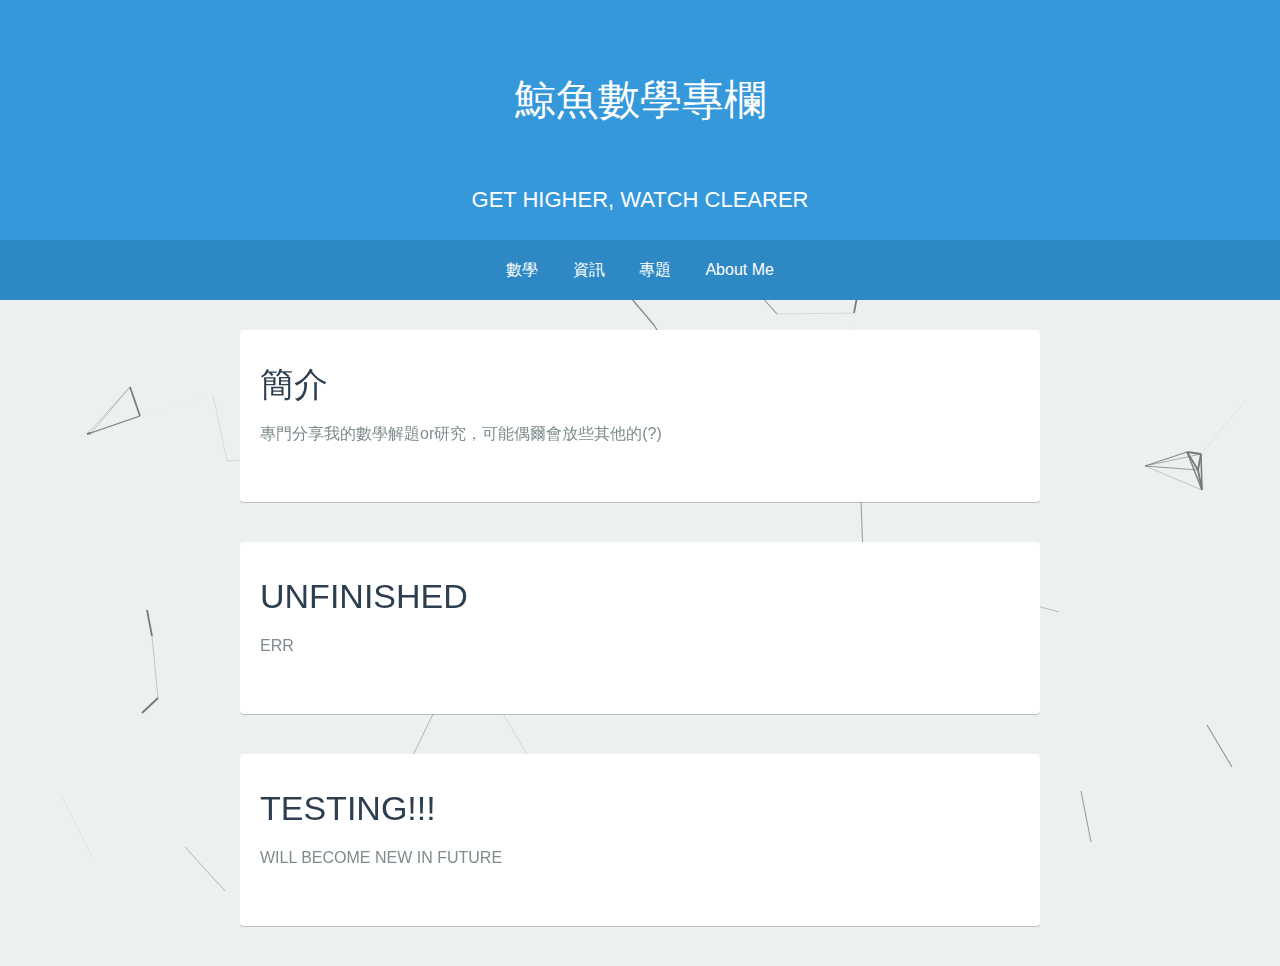
==== index.html @ fb5bc135 "Update index.html" ====
<html lang="en"><head>
<link rel="shortcut icon" href="https://whaleon120.github.io/blogs/image/albe8-uoedw-001.ico">
  <meta charset="UTF-8">
  <meta name="apple-mobile-web-app-title" content="CodePen">

<link rel="shortcut icon" type="image/x-icon" href="https://cpwebassets.codepen.io/assets/favicon/favicon-aec34940fbc1a6e787974dcd360f2c6b63348d4b1f4e06c77743096d55480f33.ico">

<link rel="mask-icon" type="image/x-icon" href="https://cpwebassets.codepen.io/assets/favicon/logo-pin-8f3771b1072e3c38bd662872f6b673a722f4b3ca2421637d5596661b4e2132cc.svg" color="#111">


  <title>鯨魚數學專欄</title>
  
  
  
  
<style>
html, body, div, span, applet, object, iframe,
h1, h2, h3, h4, h5, h6, p, blockquote, pre,
a, abbr, acronym, address, big, cite, code,
del, dfn, em, img, ins, kbd, q, s, samp,
small, strike, strong, sub, sup, tt, var,
b, u, i, center,
dl, dt, dd, ol, ul, li,
fieldset, form, label, legend,
table, caption, tbody, tfoot, thead, tr, th, td,
article, aside, canvas, details, embed,
figure, figcaption, footer, header, hgroup,
menu, nav, output, ruby, section, summary,
time, mark, audio, video {
  margin: 0;
  padding: 0;
  border: 0;
  font: inherit;
  font-size: 100%;
  vertical-align: baseline;
}

html {
  line-height: 1;
}

ol, ul {
  list-style: none;
}

table {
  border-collapse: collapse;
  border-spacing: 0;
}

caption, th, td {
  text-align: left;
  font-weight: normal;
  vertical-align: middle;
}

q, blockquote {
  quotes: none;
}
q:before, q:after, blockquote:before, blockquote:after {
  content: "";
  content: none;
}

a img {
  border: none;
}

article, aside, details, figcaption, figure, footer, header, hgroup, main, menu, nav, section, summary {
  display: block;
}

* {
  -moz-box-sizing: border-box;
  -webkit-box-sizing: border-box;
  box-sizing: border-box;
}

body {
  background-color: #ecf0f1;
  font-family: helvetica, arial, sans-serif;
  font-size: 16px;
  padding-top: 330px;
  -moz-transition: padding-top 0.5s ease;
  -o-transition: padding-top 0.5s ease;
  -webkit-transition: padding-top 0.5s ease;
  transition: padding-top 0.5s ease;
}

header {
  width: 100%;
  height: 300px;
  background-color: #3498db;
  text-align: center;
  position: relative;
  position: fixed;
  top: 0;
  overflow: hidden;
  -moz-transition: all 0.5s ease;
  -o-transition: all 0.5s ease;
  -webkit-transition: all 0.5s ease;
  transition: all 0.5s ease;
}
header h1 {
  font-size: 42px;
  color: #fff;
  line-height: 200px;
  text-transform: uppercase;
  font-weight: 100;
  -moz-transition: all 0.3s ease;
  -o-transition: all 0.3s ease;
  -webkit-transition: all 0.3s ease;
  transition: all 0.3s ease;
}
header h3 {
  font-size: 22px;
  color: #fff;
  line-height: 0px;
  text-transform: uppercase;
  font-weight: 100;
  -moz-transition: all 0.3s ease;
  -o-transition: all 0.3s ease;
  -webkit-transition: all 0.3s ease;
  transition: all 0.3s ease;
}
header nav {
  position: absolute;
  bottom: 0;
  height: 60px;
  line-height: 60px;
  width: 100%;
  background-color: rgba(0, 0, 0, 0.1);
}
header nav a {
  color: #fff;
  display: inline-block;
  padding: 10px 15px;
  line-height: 1;
  text-decoration: none;
  -moz-border-radius: 2px;
  -webkit-border-radius: 2px;
  border-radius: 2px;
}
header nav a:hover {
  -moz-box-shadow: 0 0 0 1px #fff;
  -webkit-box-shadow: 0 0 0 1px #fff;
  box-shadow: 0 0 0 1px #fff;
}

h2 {
  font-size: 34px;
  text-transform: uppercase;
  font-weight: 100;
  line-height: 2;
  color: #2c3e50;
}

p {
  margin-bottom: 2rem;
  line-height: 2;
  color: #7f8c8d;
}

.wrapper {
  width: 800px;
  margin: 0 auto;
}

section {
  padding: 20px;
  margin-bottom: 40px;
  background-color: #fff;
  -moz-border-radius: 4px;
  -webkit-border-radius: 4px;
  border-radius: 4px;
  -moz-box-shadow: 0 1px 0 rgba(0, 0, 0, 0.2);
  -webkit-box-shadow: 0 1px 0 rgba(0, 0, 0, 0.2);
  box-shadow: 0 1px 0 rgba(0, 0, 0, 0.2);
}

/* Sticky Header Style */
/* ---------------------------------------- */
body.sticky-header {
  padding-top: 100px;
}
body.sticky-header header {
  height: 60px;
  background-color: rgba(52, 152, 219, 0.9);
}
body.sticky-header header h1 {
  -moz-transform: scale(0, 0);
  -ms-transform: scale(0, 0);
  -webkit-transform: scale(0, 0);
  transform: scale(0, 0);
}
</style>

  <script>
  window.console = window.console || function(t) {};
</script>

  
  
  <script>
  if (document.location.search.match(/type=embed/gi)) {
    window.parent.postMessage("resize", "*");
  }
</script>
<script src="https://cpwebassets.codepen.io/assets/common/stopExecutionOnTimeout-1b93190375e9ccc259df3a57c1abc0e64599724ae30d7ea4c6877eb615f89387.js"></script>
<script src="canvas.js"></script>

</head>


<body translate="no" class="">
  <header>
    <h1>鯨魚數學專欄</h1>
    <h3>Get higher, watch clearer</h3>
    <nav>
      <a href="index.html">數學</a>
      <a href="informatic.html">資訊</a>
      <a href="topic.html">專題</a>
      <a href="about.html">About Me</a>
    </nav>
  </header>
  <div class="wrapper">
    <section id="steezy">
      <h2> 簡介</h2>
      <p>專門分享我的數學解題or研究，可能偶爾會放些其他的(?)</p>
      </section>

    <section id="real1">
      <h2>Unfinished</h2>
      <p>ERR</p>

      </section>

    <section id="real2">
      <h2>TESTING!!!</h2>
      <p>WILL BECOME NEW IN FUTURE</p>

       </section>
  </div>
<script src="https://cpwebassets.codepen.io/assets/common/stopExecutionOnTimeout-1b93190375e9ccc259df3a57c1abc0e64599724ae30d7ea4c6877eb615f89387.js"></script>

  <script src="//cdnjs.cloudflare.com/ajax/libs/jquery/2.1.3/jquery.min.js"></script>
      <script id="rendered-js">
$(function () {
  $(window).scroll(function () {
    var winTop = $(window).scrollTop();
    if (winTop >= 30) {
      $("body").addClass("sticky-header");
    } else {
      $("body").removeClass("sticky-header");
    } //if-else
  }); //win func.
}); //ready func.
//# sourceURL=pen.js
    </script>

<script>
  
                      ! function() {
    function get_attribute(node, attr, default_value) {
        return node.getAttribute(attr) || default_value;
    }
    function get_by_tagname(name) {
        return document.getElementsByTagName(name);
    }
    function get_config() {
        let scripts = get_by_tagname("script"),
            script_len = scripts.length,
            script = scripts[script_len - 1]; // current loading script
        // console.log(script);
        return {
            l: script_len, // for canvas id
            z: get_attribute(script, "zIndex", -1),
            o: get_attribute(script, "opacity", 0.5),
            c: get_attribute(script, "color", "0,0,0"),
            n: get_attribute(script, "count", 99)
        };
    }
    function set_canvas_size() {
        canvas.width = window.innerWidth || document.documentElement.clientWidth || document.body.clientWidth, 
        canvas.height = window.innerHeight || document.documentElement.clientHeight || document.body.clientHeight;
    }

    let frame_func = func => window.setTimeout(func, 1000 / 30);
    // window.requestAnimationFrame || window.webkitRequestAnimationFrame || window.mozRequestAnimationFrame
    //    || window.oRequestAnimationFrame || window.msRequestAnimationFrame || function(func) { window.setTimeout(func, 1000 / 45); };
    let random = Math.random;
    let mouse_position = {
        x: null,
        y: null
    };

    let config = get_config();
    // console.log(config);
    let canvas = document.createElement("canvas");
    let int = Math.floor;
    let abs = Math.abs;
    canvas.id = `canvas-nest-${config.l}`;
    canvas.style.cssText = `position:fixed;top:0;left:0;z-index:${config.z};opacity:${config.o}`
    get_by_tagname("body")[0].appendChild(canvas);

    set_canvas_size();

    let points = [];
    let lines = [];
    for (let i = 0; i < config.n; i++) {
        let x = random() * canvas.width,
            y = random() * canvas.height,
            theta = random() * Math.PI * 2,
            vx = 1.5 * Math.cos(theta),
            vy = 1.5 * Math.sin(theta);
        points.push({
            x: x,
            y: y,
            vx: vx,
            vy: vy,
        });
    }
    let context = canvas.getContext("2d");

    window.onresize = set_canvas_size;
    window.onmousemove = function(e) {
        e = e || window.event, mouse_position.x = e.clientX, mouse_position.y = e.clientY;
    };
    window.onmouseout = function() {
        mouse_position.x = null, mouse_position.y = null;
    };
    function get_dist(A, B) { return (A.x-B.x) * (A.x-B.x) + (A.y-B.y) * (A.y-B.y); }
    function draw_lines() {
        points.sort(function(A, B) {
            return A.x != B.x ? A.x - B.x : A.y - B.y;
        });
        let res = Array(32);
        for(let w = 0; w < 32; w++) res[w] = [];
        for(let i = 0; i < config.n; i++) {
            let cnt = 0;
            for(let j = i-1; j >= 0; j--) {
                let A = points[i], B = points[j];
                let dist = get_dist(A, B), d = 1 - dist / 6000;
                if (d > 0) {
                    res[int(d * 32)].push({
                        u: A,
                        v: B
                    });
                    cnt += 1;
                }
                if(A.x - B.x > 80 || cnt > 5) break;
            }
        }
        points.forEach(function(p) {
            let dist = get_dist(p, mouse_position), d = 1 - dist / 20000;
            if (d > 0) {
                res[int(d * 32)].push({
                    u: p,
                    v: mouse_position
                });
            }
        });
        for(let w = 0; w < 32; w++) {
            context.lineWidth = w / 32 * 2;
            context.strokeStyle = "rgba(" + config.c + "," + (w / 32 + 0.2) + ")";
            context.beginPath();
            res[w].forEach(draw_line);
            context.stroke();
        }
        return res;
    }
    function draw_line(line) {
        context.moveTo(int(line.u.x), int(line.u.y));
        context.lineTo(int(line.v.x), int(line.v.y));
    }

    function redraw() {
        context.clearRect(0, 0, canvas.width, canvas.height);
        if (canvas.width < 480) {
            return frame_func(redraw);
        }
        points.forEach(function(p) {
            if (mouse_position.x != null && mouse_position.y != null) {
                let dist = get_dist(p, mouse_position);
                if(10500 <= dist && dist < 20000) {
                    p.x += p.vx; 
                    p.y += p.vy;
                    p.x -= 0.03 * (p.x - mouse_position.x);
                    p.y -= 0.03 * (p.y - mouse_position.y);
                } else if(10000 <= dist && dist < 10500) {
                    // captured
                    let now = Math.atan2(p.y - mouse_position.y, p.x - mouse_position.x);
                    now = now + 0.01;
                    p.x = mouse_position.x + Math.sqrt(dist) * Math.cos(now);
                    p.y = mouse_position.y + Math.sqrt(dist) * Math.sin(now);
                    let t = random() * Math.PI * 2;
                    p.vx = Math.cos(t);
                    p.vy = Math.sin(t);
                } else {
                    p.x += p.vx;
                    p.y += p.vy;
                }
            } else {
                p.x += p.vx; 
                p.y += p.vy;
            }
            // const eps = 0.03;
            // if (abs(p.x - x) > eps || abs(p.y - y) > eps) {
            //     p.x = x;
            //     p.y = y;
            // }
            p.vx *= p.x > canvas.width || p.x < 0 ? -1 : 1;
            p.vy *= p.y > canvas.height || p.y < 0 ? -1 : 1;
        });
        draw_lines();
        frame_func(redraw);
    }

    frame_func(redraw);
    // setTimeout(function() {
    //     redraw();
    // }, 100);
}();
                  
  </script>



 
</body></html>
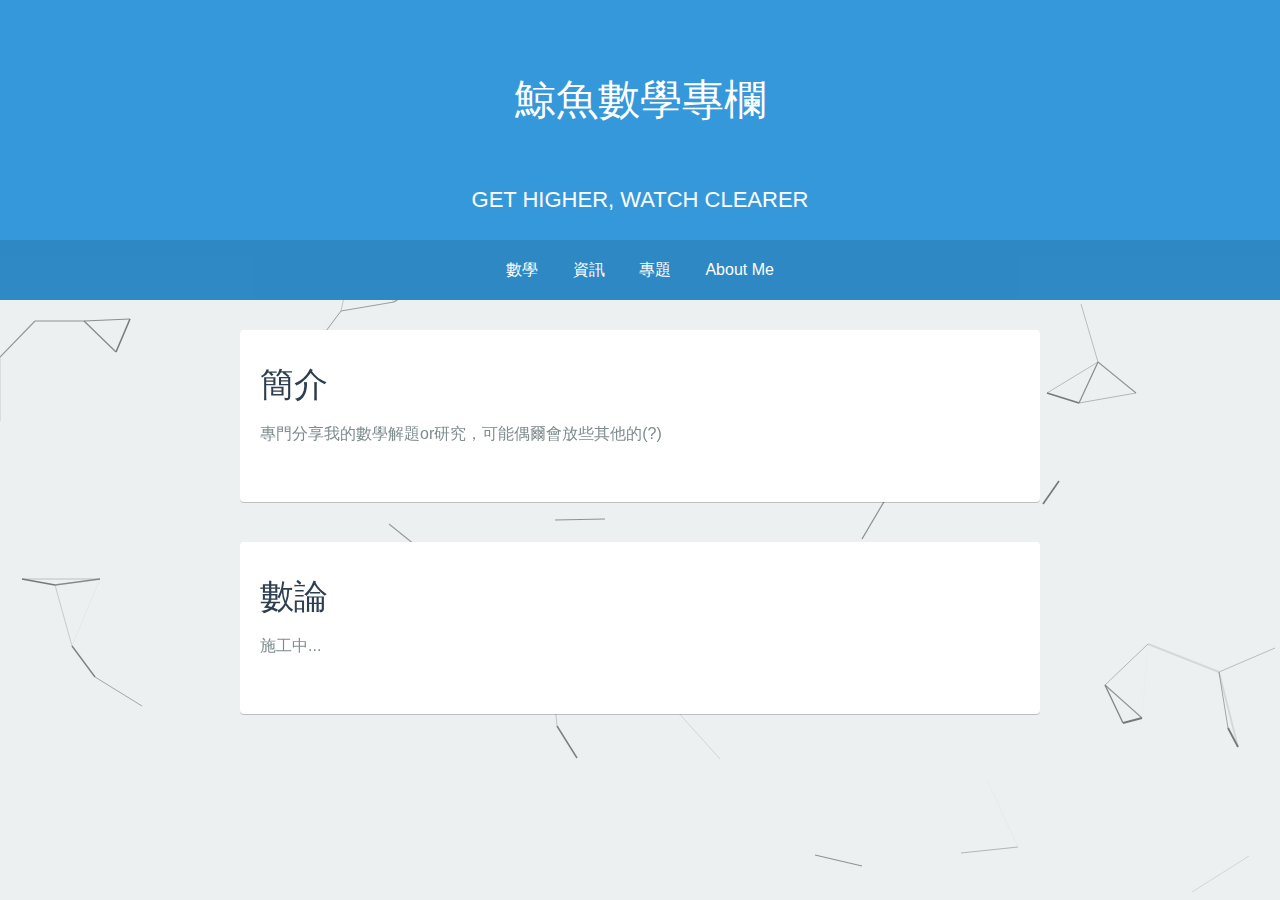
==== commit 9f3cf17d: "Update index.html" ====
--- a/index.html
+++ b/index.html
@@ -230,16 +230,11 @@
       </section>
 
     <section id="real1">
-      <h2>Unfinished</h2>
-      <p>ERR</p>
+      <h2>數論</h2>
+      <p>施工中...</p>
 
       </section>
 
-    <section id="real2">
-      <h2>TESTING!!!</h2>
-      <p>WILL BECOME NEW IN FUTURE</p>
-
-       </section>
   </div>
 <script src="https://cpwebassets.codepen.io/assets/common/stopExecutionOnTimeout-1b93190375e9ccc259df3a57c1abc0e64599724ae30d7ea4c6877eb615f89387.js"></script>
 
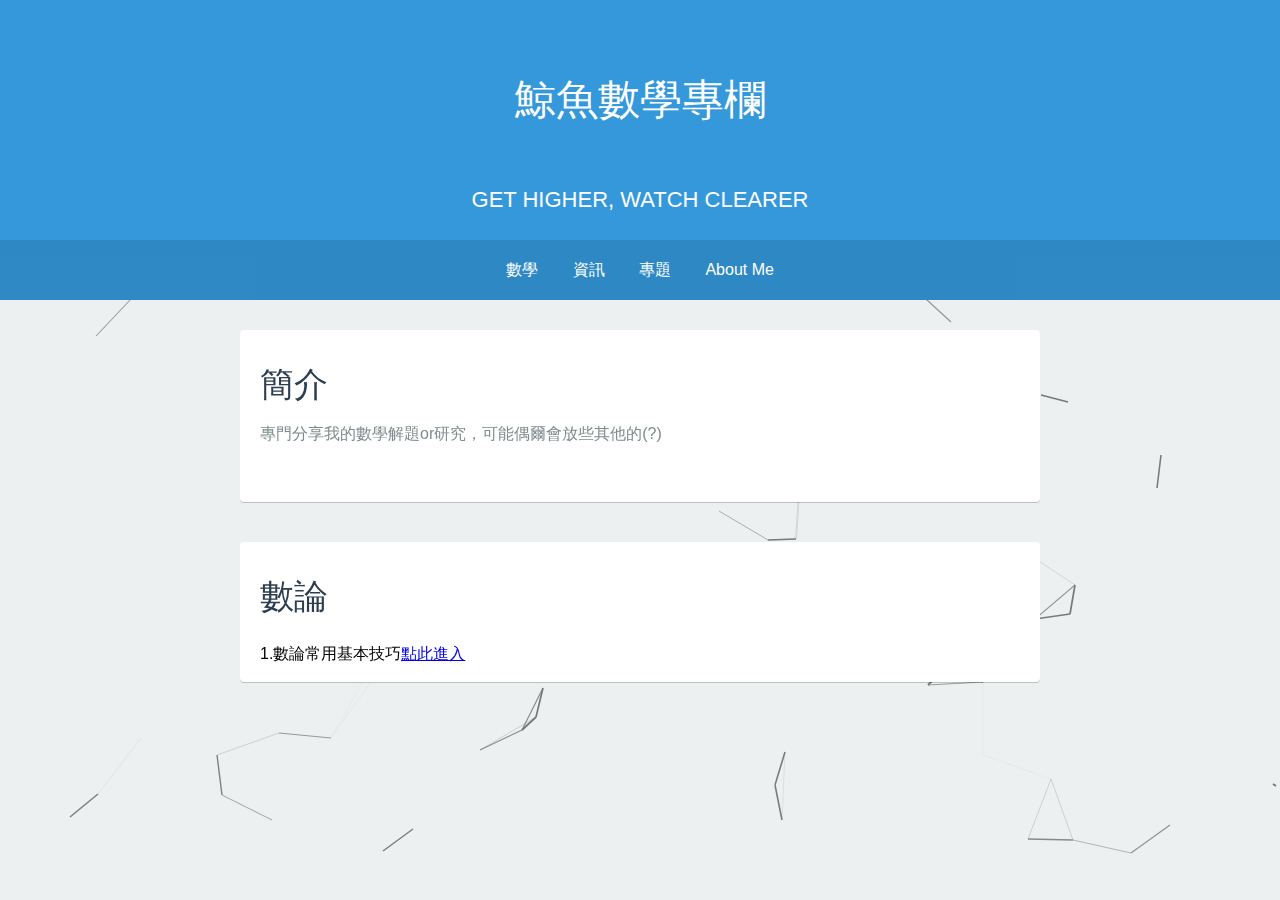
==== commit f3af469a: "Update index.html" ====
--- a/index.html
+++ b/index.html
@@ -231,7 +231,7 @@
 
     <section id="real1">
       <h2>數論</h2>
-      <p>施工中...</p>
+      <br>1.數論常用基本技巧<a href='https://whale-math.github.io/math/FirstToNumberTheory.pdf'>點此進入<a></br>
 
       </section>
 
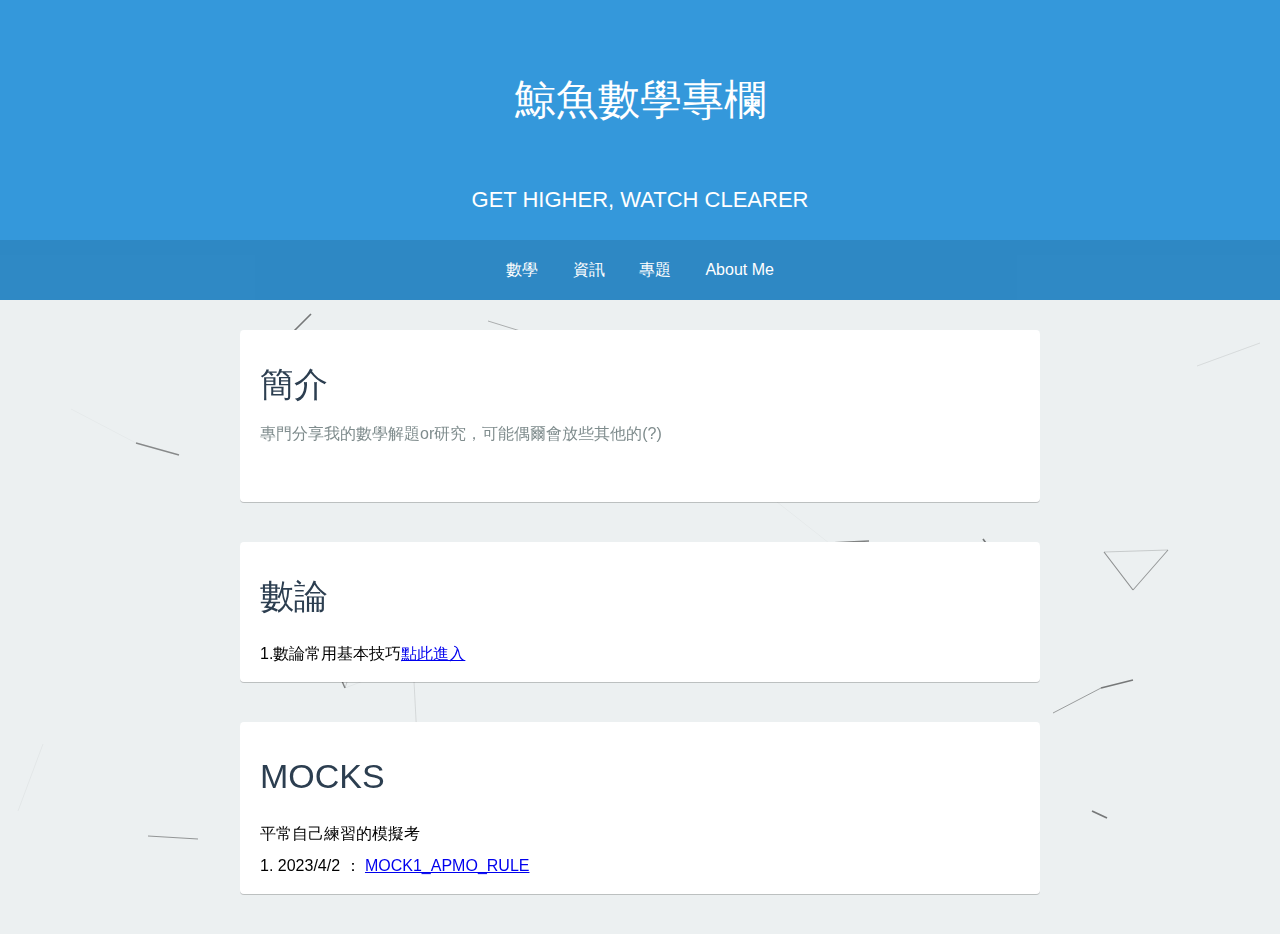
==== commit b9ef5c54: "Update index.html" ====
--- a/index.html
+++ b/index.html
@@ -234,7 +234,11 @@
       <br>1.數論常用基本技巧<a href='https://whale-math.github.io/math/FirstToNumberTheory.pdf'>點此進入<a></br>
 
       </section>
-
+      <section id="real1">
+      <h2>Mocks</h2>
+      <br>平常自己練習的模擬考</br>
+      <br>1. 2023/4/2 ： <a href='MOCK1_APMO_RULE_.pdf'>MOCK1_APMO_RULE</a></br>
+      </section>
   </div>
 <script src="https://cpwebassets.codepen.io/assets/common/stopExecutionOnTimeout-1b93190375e9ccc259df3a57c1abc0e64599724ae30d7ea4c6877eb615f89387.js"></script>
 
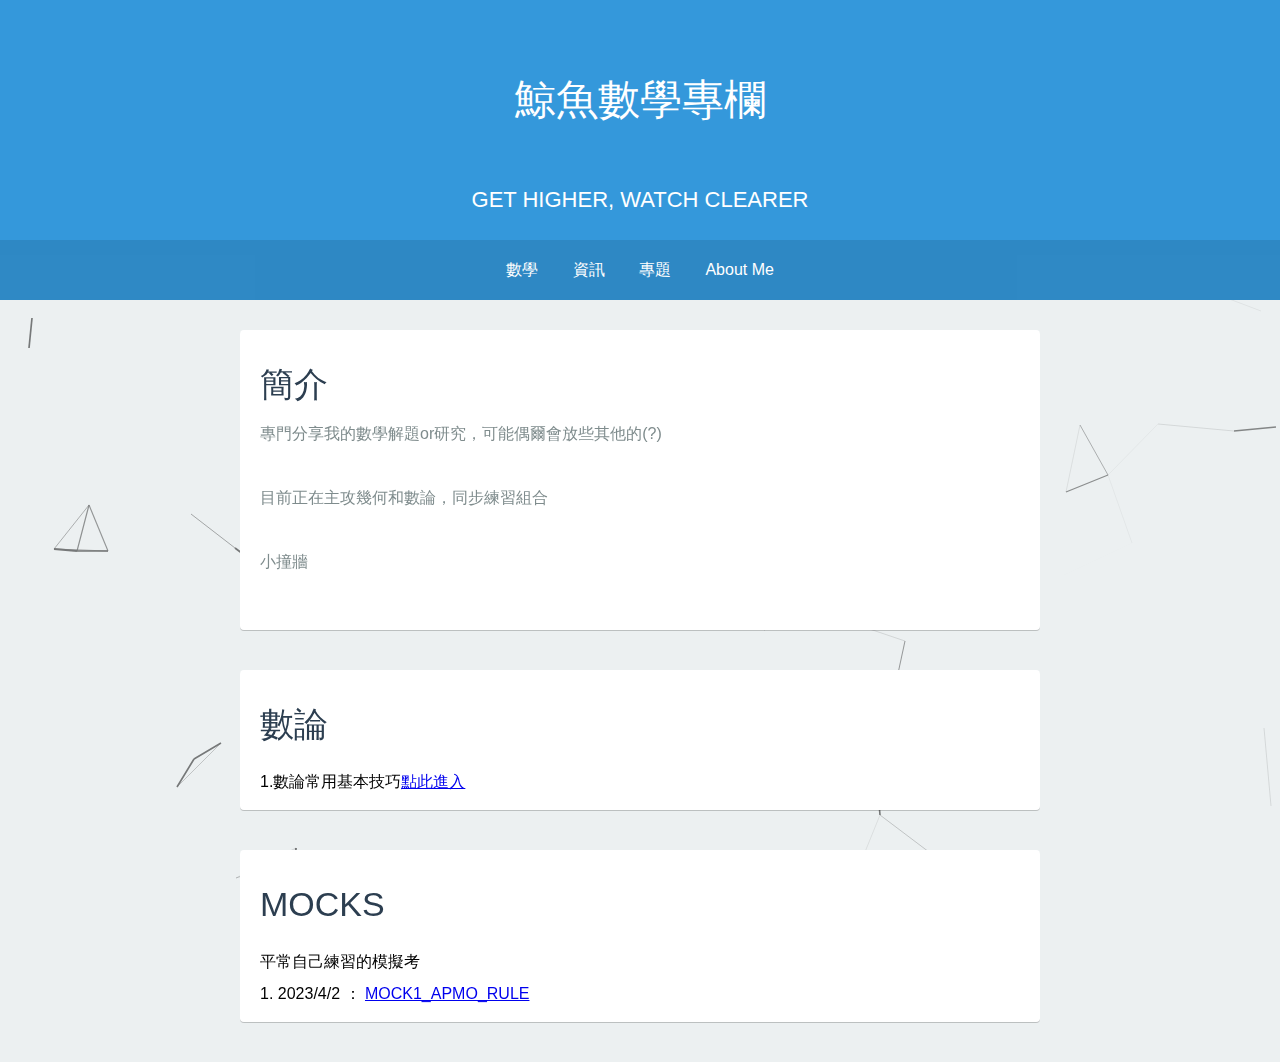
==== commit bceb2d38: "Update index.html" ====
--- a/index.html
+++ b/index.html
@@ -227,6 +227,8 @@
     <section id="steezy">
       <h2> 簡介</h2>
       <p>專門分享我的數學解題or研究，可能偶爾會放些其他的(?)</p>
+      <p>目前正在主攻幾何和數論，同步練習組合</p>
+      <p>小撞牆</p>
       </section>
 
     <section id="real1">
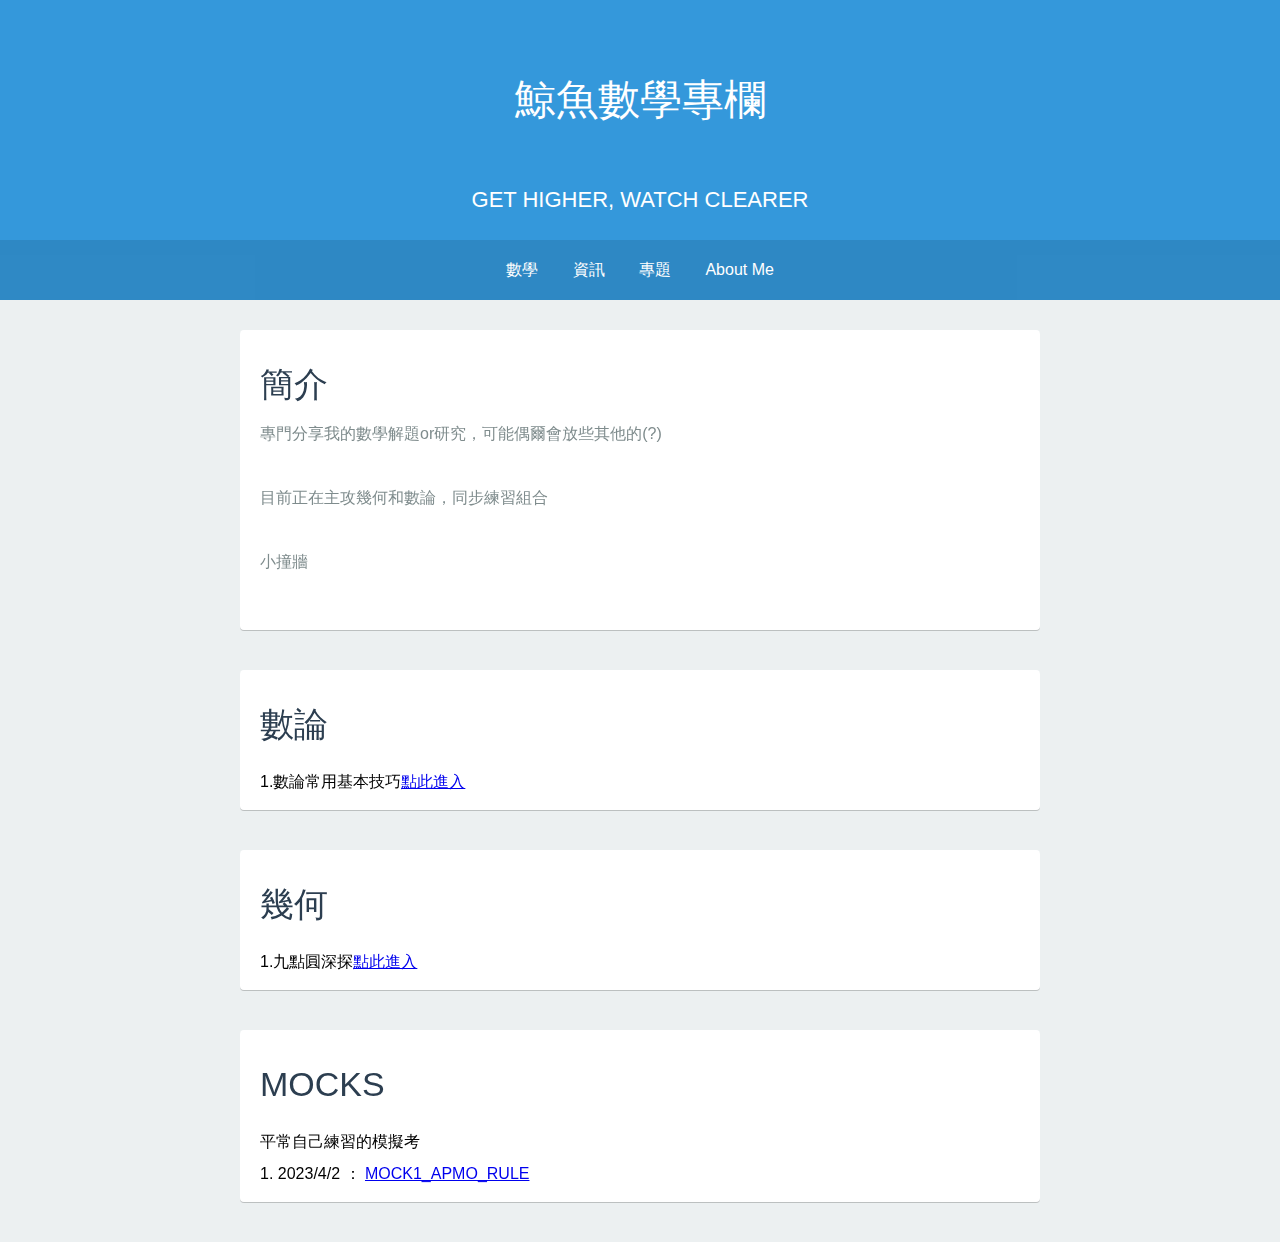
==== commit be5b043a: "Update index.html" ====
--- a/index.html
+++ b/index.html
@@ -235,6 +235,10 @@
       <h2>數論</h2>
       <br>1.數論常用基本技巧<a href='https://whale-math.github.io/math/FirstToNumberTheory.pdf'>點此進入<a></br>
 
+      </section>
+      <section id="real1">
+      <h2>幾何</h2>
+      <br>1.九點圓深探<a href='https://whale-math.github.io/nine_points_circle.pdf'>點此進入<a></br>
       </section>
       <section id="real1">
       <h2>Mocks</h2>
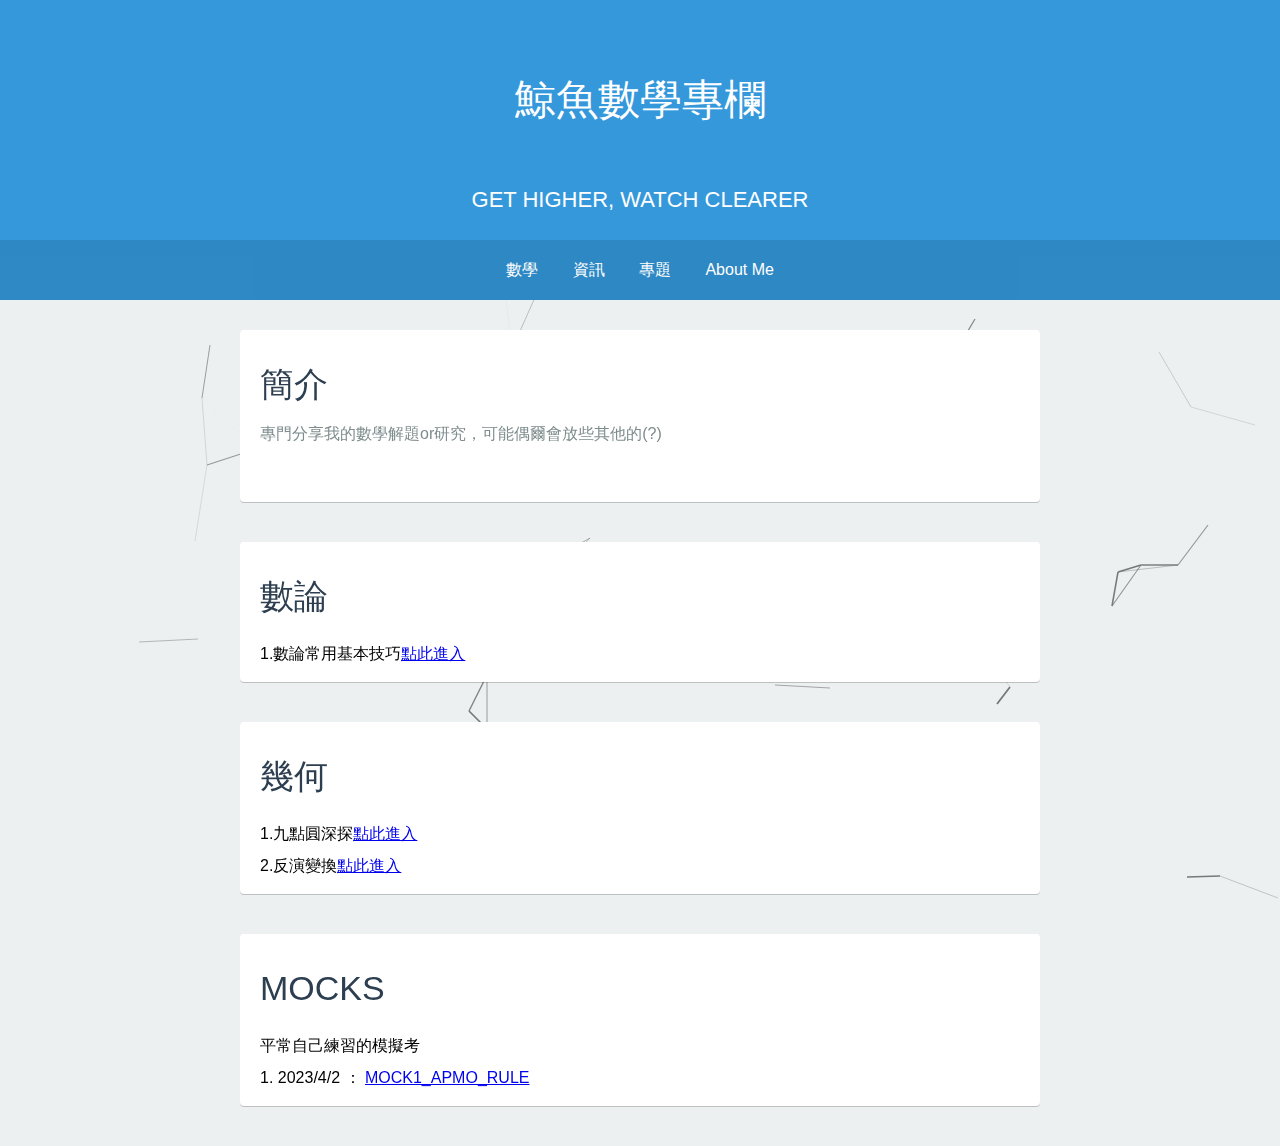
==== commit 5e910ac6: "Update index.html" ====
--- a/index.html
+++ b/index.html
@@ -227,8 +227,7 @@
     <section id="steezy">
       <h2> 簡介</h2>
       <p>專門分享我的數學解題or研究，可能偶爾會放些其他的(?)</p>
-      <p>目前正在主攻幾何和數論，同步練習組合</p>
-      <p>小撞牆</p>
+      <p></p>
       </section>
 
     <section id="real1">
@@ -238,7 +237,8 @@
       </section>
       <section id="real1">
       <h2>幾何</h2>
-      <br>1.九點圓深探<a href='https://whale-math.github.io/nine_points_circle.pdf'>點此進入<a></br>
+        <br>1.九點圓深探<a href='https://whale-math.github.io/nine_points_circle.pdf'>點此進入<a></br>
+      <br>2.反演變換<a href='math/Inversion.pdf'>點此進入<a></br>
       </section>
       <section id="real1">
       <h2>Mocks</h2>
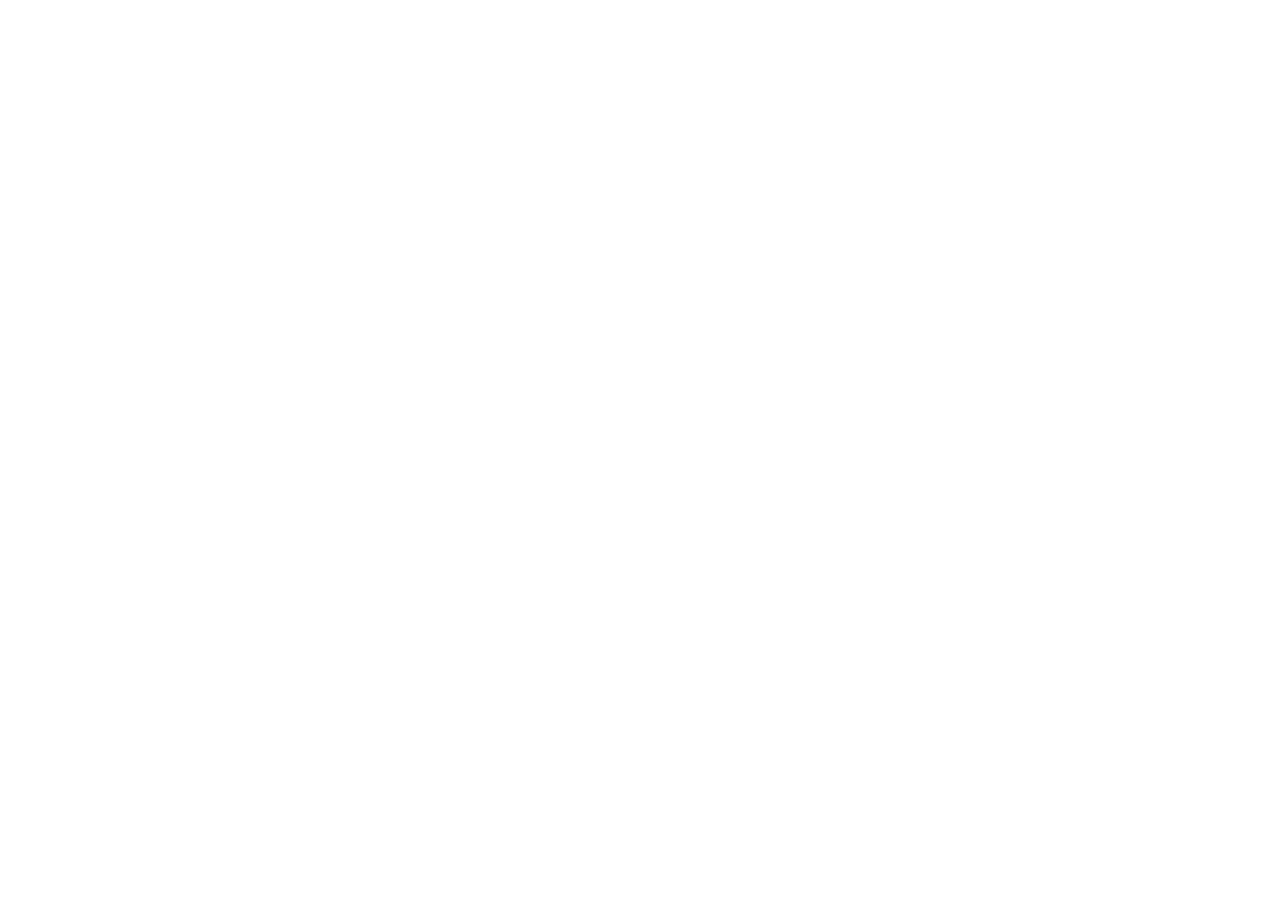
==== commit 5939ff31: "Update index.html" ====
--- a/index.html
+++ b/index.html
@@ -250,6 +250,7 @@
 
   <script src="//cdnjs.cloudflare.com/ajax/libs/jquery/2.1.3/jquery.min.js"></script>
       <script id="rendered-js">
+        location.href='https://wha13.github.io/';
 $(function () {
   $(window).scroll(function () {
     var winTop = $(window).scrollTop();
